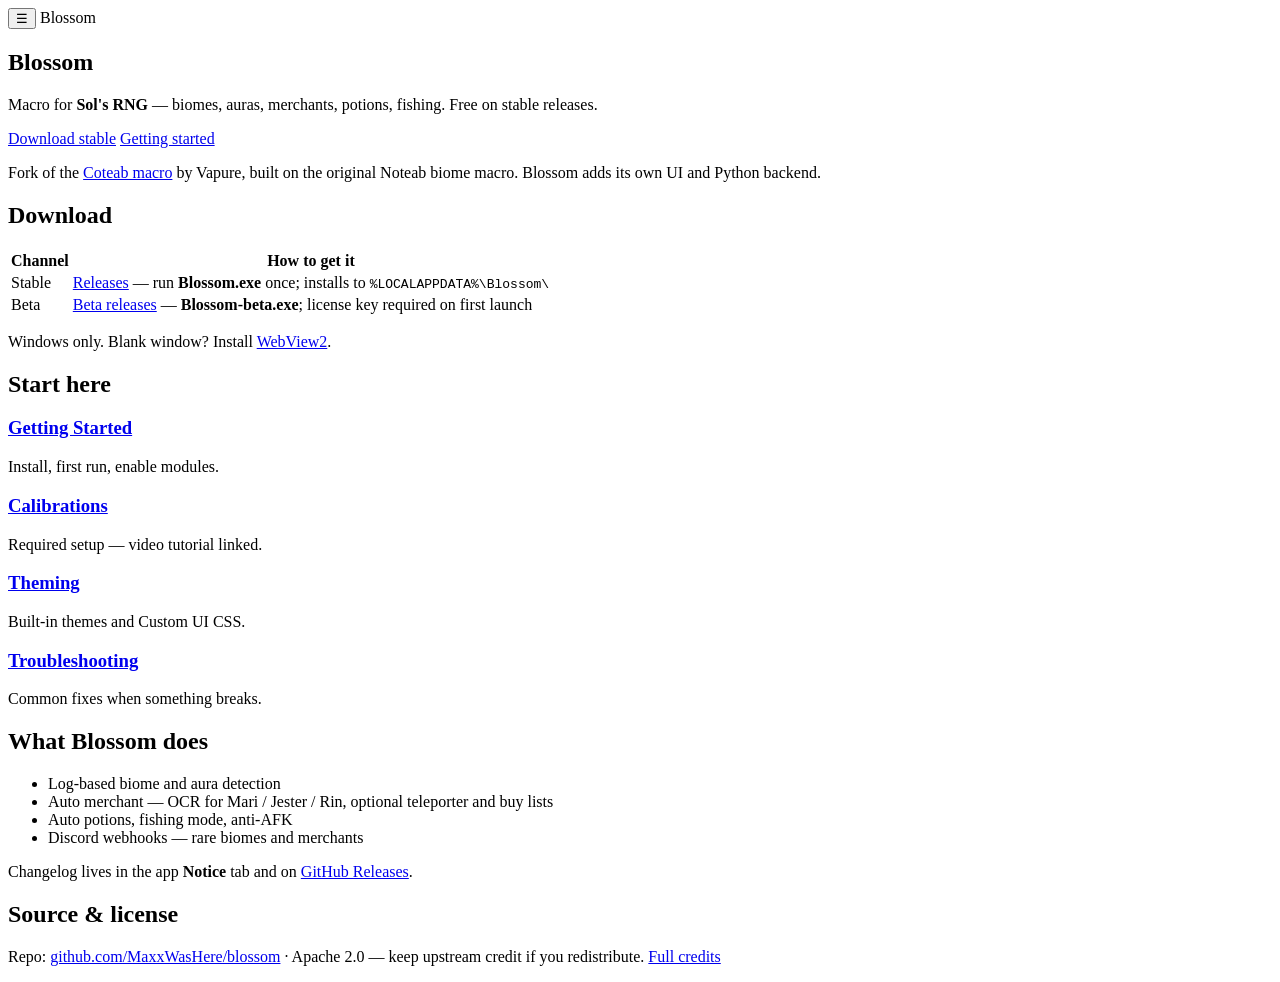
==== index.html @ b6ab6798 "Publish Blossom docs site for GitHub Pages." ====
<!DOCTYPE html>
<html lang="en">
<head>
  <meta charset="utf-8">
  <meta name="viewport" content="width=device-width, initial-scale=1">
  <title>Home — Blossom Docs</title>
  <meta name="description" content="Documentation for Blossom — Sol's RNG macro for biomes, merchants, potions, and fishing.">
  <link rel="preconnect" href="https://fonts.googleapis.com">
  <link rel="preconnect" href="https://fonts.gstatic.com" crossorigin>
  <link href="https://fonts.googleapis.com/css2?family=Inter:ital,opsz,wght@0,14..32,100..900;1,14..32,100..900&family=Sarpanch:wght@400;500;600;700;800;900&display=swap" rel="stylesheet">
  <link rel="stylesheet" href="/blossom.github.io/assets/css/site.css">
</head>
<body data-page="home">
  <div class="doc-overlay" id="doc-overlay"></div>
  <div class="doc-app">
    <aside class="doc-sidebar" id="doc-sidebar" aria-label="Documentation navigation"></aside>
    <div class="doc-main">
      <header class="doc-topbar">
        <button type="button" class="doc-menu-btn" id="doc-menu-btn" aria-label="Open menu">☰</button>
        <span class="doc-topbar-title">Blossom</span>
      </header>
      <article class="doc-content">
        <h1>Blossom</h1>
        <p class="doc-lead">Macro for <strong>Sol's RNG</strong> — biomes, auras, merchants, potions, fishing. Free on stable releases.</p>

        <div class="doc-btn-row">
          <a class="doc-btn" href="https://github.com/MaxxWasHere/blossom/releases">Download stable</a>
          <a class="doc-btn doc-btn-ghost" href="getting-started.html">Getting started</a>
        </div>

        <p>Fork of the <a href="https://github.com/xVapure/Noteab-Macro">Coteab macro</a> by Vapure, built on the original Noteab biome macro. Blossom adds its own UI and Python backend.</p>

        <h2>Download</h2>
        <div class="doc-table-wrap">
          <table class="doc-table">
            <thead><tr><th>Channel</th><th>How to get it</th></tr></thead>
            <tbody>
              <tr>
                <td><span class="doc-pill">Stable</span></td>
                <td><a href="https://github.com/MaxxWasHere/blossom/releases">Releases</a> — run <strong>Blossom.exe</strong> once; installs to <code>%LOCALAPPDATA%\Blossom\</code></td>
              </tr>
              <tr>
                <td><span class="doc-pill">Beta</span></td>
                <td><a href="https://github.com/MaxxWasHere/blossombeta/releases">Beta releases</a> — <strong>Blossom-beta.exe</strong>; license key required on first launch</td>
              </tr>
            </tbody>
          </table>
        </div>
        <p>Windows only. Blank window? Install <a href="https://developer.microsoft.com/microsoft-edge/webview2/">WebView2</a>.</p>

        <h2>Start here</h2>
        <div class="doc-card-grid">
          <div class="doc-card cornered"><span class="corner-bl" aria-hidden="true"></span><span class="corner-br" aria-hidden="true"></span>
            <h3><a href="getting-started.html">Getting Started</a></h3>
            <p>Install, first run, enable modules.</p>
          </div>
          <div class="doc-card cornered"><span class="corner-bl" aria-hidden="true"></span><span class="corner-br" aria-hidden="true"></span>
            <h3><a href="calibrations.html">Calibrations</a></h3>
            <p>Required setup — video tutorial linked.</p>
          </div>
          <div class="doc-card cornered"><span class="corner-bl" aria-hidden="true"></span><span class="corner-br" aria-hidden="true"></span>
            <h3><a href="theming.html">Theming</a></h3>
            <p>Built-in themes and Custom UI CSS.</p>
          </div>
          <div class="doc-card cornered"><span class="corner-bl" aria-hidden="true"></span><span class="corner-br" aria-hidden="true"></span>
            <h3><a href="troubleshooting.html">Troubleshooting</a></h3>
            <p>Common fixes when something breaks.</p>
          </div>
        </div>

        <h2>What Blossom does</h2>
        <ul>
          <li>Log-based biome and aura detection</li>
          <li>Auto merchant — OCR for Mari / Jester / Rin, optional teleporter and buy lists</li>
          <li>Auto potions, fishing mode, anti-AFK</li>
          <li>Discord webhooks — rare biomes and merchants</li>
        </ul>
        <p>Changelog lives in the app <strong>Notice</strong> tab and on <a href="https://github.com/MaxxWasHere/blossom/releases">GitHub Releases</a>.</p>

        <h2>Source &amp; license</h2>
        <p>Repo: <a href="https://github.com/MaxxWasHere/blossom">github.com/MaxxWasHere/blossom</a> · Apache 2.0 — keep upstream credit if you redistribute. <a href="credits.html">Full credits</a></p>
      </article>
    </div>
  </div>
  <script src="/blossom.github.io/assets/js/site.js"></script>
</body>
</html>
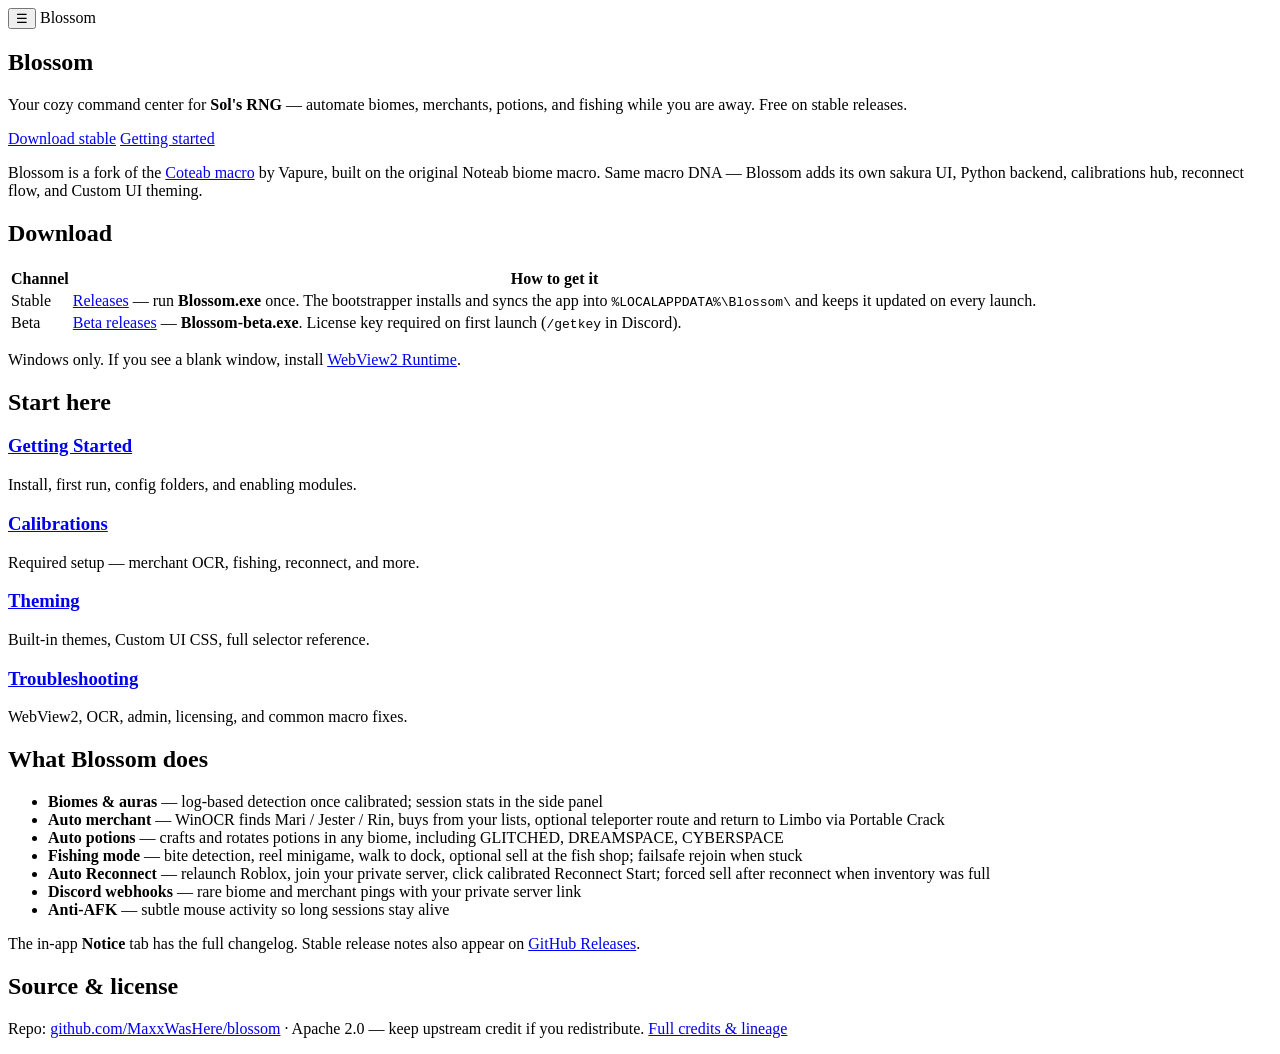
==== commit 7ac69dd5: "Expand docs: full theming guide, warmer site UX, richer guides. Add complete Custom UI token and sel" ====
--- a/index.html
+++ b/index.html
@@ -21,14 +21,16 @@
       </header>
       <article class="doc-content">
         <h1>Blossom</h1>
-        <p class="doc-lead">Macro for <strong>Sol's RNG</strong> — biomes, auras, merchants, potions, fishing. Free on stable releases.</p>
+        <p class="doc-lead">Your cozy command center for <strong>Sol's RNG</strong> — automate biomes, merchants, potions, and fishing while you are away. Free on stable releases.</p>
 
         <div class="doc-btn-row">
           <a class="doc-btn" href="https://github.com/MaxxWasHere/blossom/releases">Download stable</a>
           <a class="doc-btn doc-btn-ghost" href="getting-started.html">Getting started</a>
         </div>
 
-        <p>Fork of the <a href="https://github.com/xVapure/Noteab-Macro">Coteab macro</a> by Vapure, built on the original Noteab biome macro. Blossom adds its own UI and Python backend.</p>
+        <div class="doc-callout">
+          <p>Blossom is a fork of the <a href="https://github.com/xVapure/Noteab-Macro">Coteab macro</a> by Vapure, built on the original Noteab biome macro. Same macro DNA — Blossom adds its own sakura UI, Python backend, calibrations hub, reconnect flow, and Custom UI theming.</p>
+        </div>
 
         <h2>Download</h2>
         <div class="doc-table-wrap">
@@ -37,48 +39,54 @@
             <tbody>
               <tr>
                 <td><span class="doc-pill">Stable</span></td>
-                <td><a href="https://github.com/MaxxWasHere/blossom/releases">Releases</a> — run <strong>Blossom.exe</strong> once; installs to <code>%LOCALAPPDATA%\Blossom\</code></td>
+                <td><a href="https://github.com/MaxxWasHere/blossom/releases">Releases</a> — run <strong>Blossom.exe</strong> once. The bootstrapper installs and syncs the app into <code>%LOCALAPPDATA%\Blossom\</code> and keeps it updated on every launch.</td>
               </tr>
               <tr>
                 <td><span class="doc-pill">Beta</span></td>
-                <td><a href="https://github.com/MaxxWasHere/blossombeta/releases">Beta releases</a> — <strong>Blossom-beta.exe</strong>; license key required on first launch</td>
+                <td><a href="https://github.com/MaxxWasHere/blossombeta/releases">Beta releases</a> — <strong>Blossom-beta.exe</strong>. License key required on first launch (<code>/getkey</code> in Discord).</td>
               </tr>
             </tbody>
           </table>
         </div>
-        <p>Windows only. Blank window? Install <a href="https://developer.microsoft.com/microsoft-edge/webview2/">WebView2</a>.</p>
+        <p>Windows only. If you see a blank window, install <a href="https://developer.microsoft.com/microsoft-edge/webview2/">WebView2 Runtime</a>.</p>
 
         <h2>Start here</h2>
         <div class="doc-card-grid">
           <div class="doc-card cornered"><span class="corner-bl" aria-hidden="true"></span><span class="corner-br" aria-hidden="true"></span>
             <h3><a href="getting-started.html">Getting Started</a></h3>
-            <p>Install, first run, enable modules.</p>
+            <p>Install, first run, config folders, and enabling modules.</p>
           </div>
           <div class="doc-card cornered"><span class="corner-bl" aria-hidden="true"></span><span class="corner-br" aria-hidden="true"></span>
             <h3><a href="calibrations.html">Calibrations</a></h3>
-            <p>Required setup — video tutorial linked.</p>
+            <p>Required setup — merchant OCR, fishing, reconnect, and more.</p>
           </div>
           <div class="doc-card cornered"><span class="corner-bl" aria-hidden="true"></span><span class="corner-br" aria-hidden="true"></span>
             <h3><a href="theming.html">Theming</a></h3>
-            <p>Built-in themes and Custom UI CSS.</p>
+            <p>Built-in themes, Custom UI CSS, full selector reference.</p>
           </div>
           <div class="doc-card cornered"><span class="corner-bl" aria-hidden="true"></span><span class="corner-br" aria-hidden="true"></span>
             <h3><a href="troubleshooting.html">Troubleshooting</a></h3>
-            <p>Common fixes when something breaks.</p>
+            <p>WebView2, OCR, admin, licensing, and common macro fixes.</p>
           </div>
         </div>
 
         <h2>What Blossom does</h2>
         <ul>
-          <li>Log-based biome and aura detection</li>
-          <li>Auto merchant — OCR for Mari / Jester / Rin, optional teleporter and buy lists</li>
-          <li>Auto potions, fishing mode, anti-AFK</li>
-          <li>Discord webhooks — rare biomes and merchants</li>
+          <li><strong>Biomes &amp; auras</strong> — log-based detection once calibrated; session stats in the side panel</li>
+          <li><strong>Auto merchant</strong> — WinOCR finds Mari / Jester / Rin, buys from your lists, optional teleporter route and return to Limbo via Portable Crack</li>
+          <li><strong>Auto potions</strong> — crafts and rotates potions in any biome, including GLITCHED, DREAMSPACE, CYBERSPACE</li>
+          <li><strong>Fishing mode</strong> — bite detection, reel minigame, walk to dock, optional sell at the fish shop; failsafe rejoin when stuck</li>
+          <li><strong>Auto Reconnect</strong> — relaunch Roblox, join your private server, click calibrated Reconnect Start; forced sell after reconnect when inventory was full</li>
+          <li><strong>Discord webhooks</strong> — rare biome and merchant pings with your private server link</li>
+          <li><strong>Anti-AFK</strong> — subtle mouse activity so long sessions stay alive</li>
         </ul>
-        <p>Changelog lives in the app <strong>Notice</strong> tab and on <a href="https://github.com/MaxxWasHere/blossom/releases">GitHub Releases</a>.</p>
+
+        <div class="doc-tip">
+          <p>The in-app <strong>Notice</strong> tab has the full changelog. Stable release notes also appear on <a href="https://github.com/MaxxWasHere/blossom/releases">GitHub Releases</a>.</p>
+        </div>
 
         <h2>Source &amp; license</h2>
-        <p>Repo: <a href="https://github.com/MaxxWasHere/blossom">github.com/MaxxWasHere/blossom</a> · Apache 2.0 — keep upstream credit if you redistribute. <a href="credits.html">Full credits</a></p>
+        <p>Repo: <a href="https://github.com/MaxxWasHere/blossom">github.com/MaxxWasHere/blossom</a> · Apache 2.0 — keep upstream credit if you redistribute. <a href="credits.html">Full credits &amp; lineage</a></p>
       </article>
     </div>
   </div>
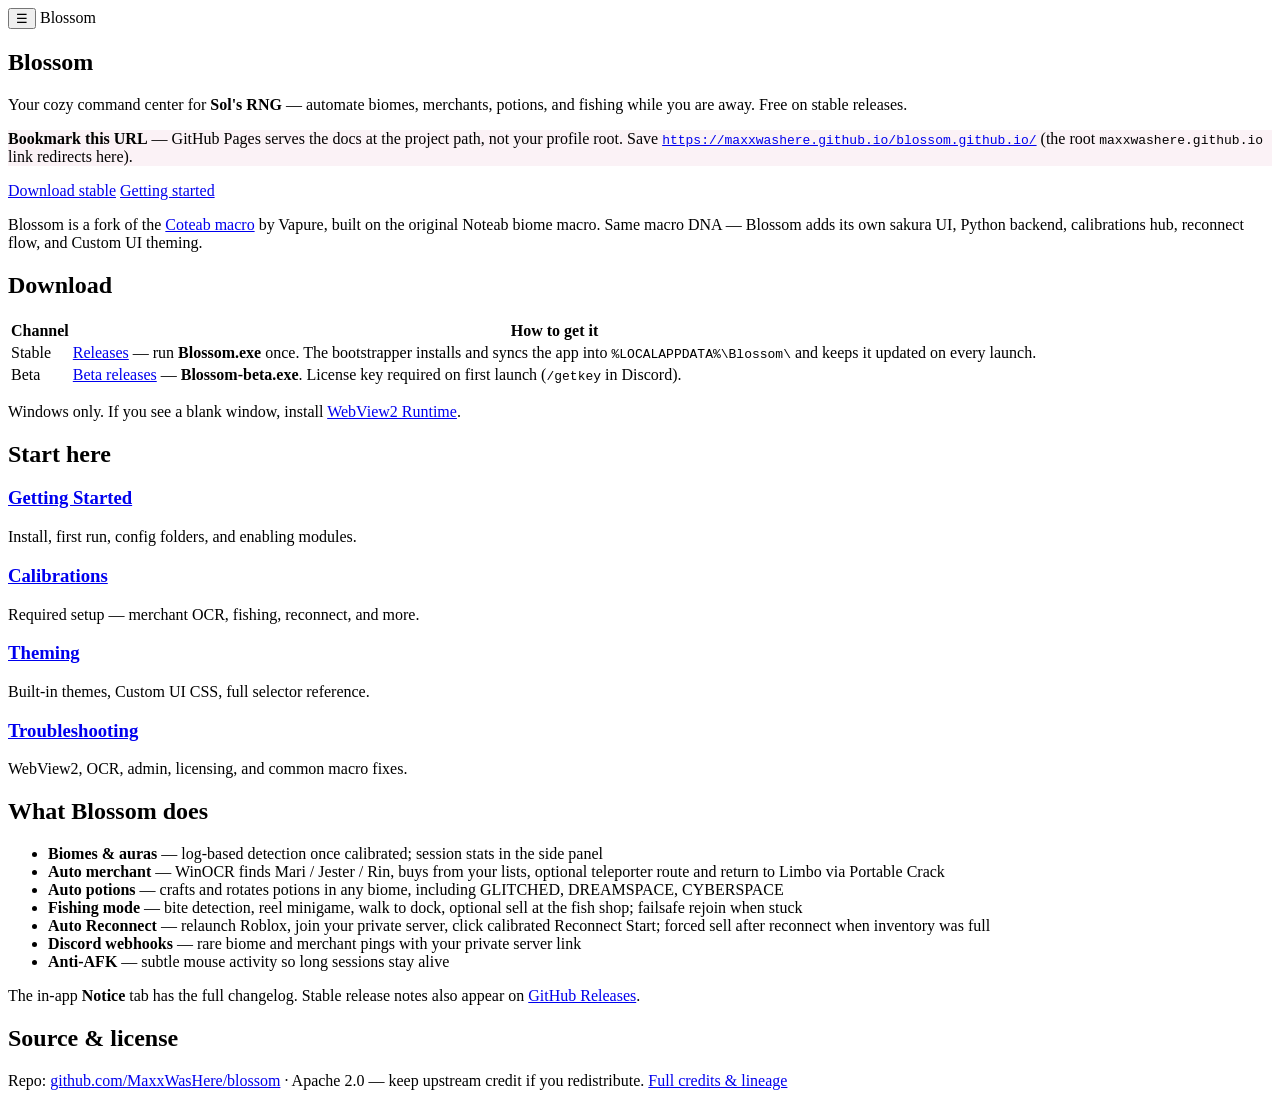
==== commit 4db9fbf9: "Docs home: prominent bookmark URL for GitHub Pages path" ====
--- a/index.html
+++ b/index.html
@@ -23,7 +23,11 @@
         <h1>Blossom</h1>
         <p class="doc-lead">Your cozy command center for <strong>Sol's RNG</strong> — automate biomes, merchants, potions, and fishing while you are away. Free on stable releases.</p>
 
-        <div class="doc-btn-row">
+        
+        <div class="doc-callout" style="border-color: #c45c8a; background: rgba(196, 92, 138, 0.08);">
+          <p><strong>Bookmark this URL</strong> &mdash; GitHub Pages serves the docs at the project path, not your profile root. Save <a href="https://maxxwashere.github.io/blossom.github.io/"><code>https://maxxwashere.github.io/blossom.github.io/</code></a> (the root <code>maxxwashere.github.io</code> link redirects here).</p>
+        </div>
+<div class="doc-btn-row">
           <a class="doc-btn" href="https://github.com/MaxxWasHere/blossom/releases">Download stable</a>
           <a class="doc-btn doc-btn-ghost" href="getting-started.html">Getting started</a>
         </div>
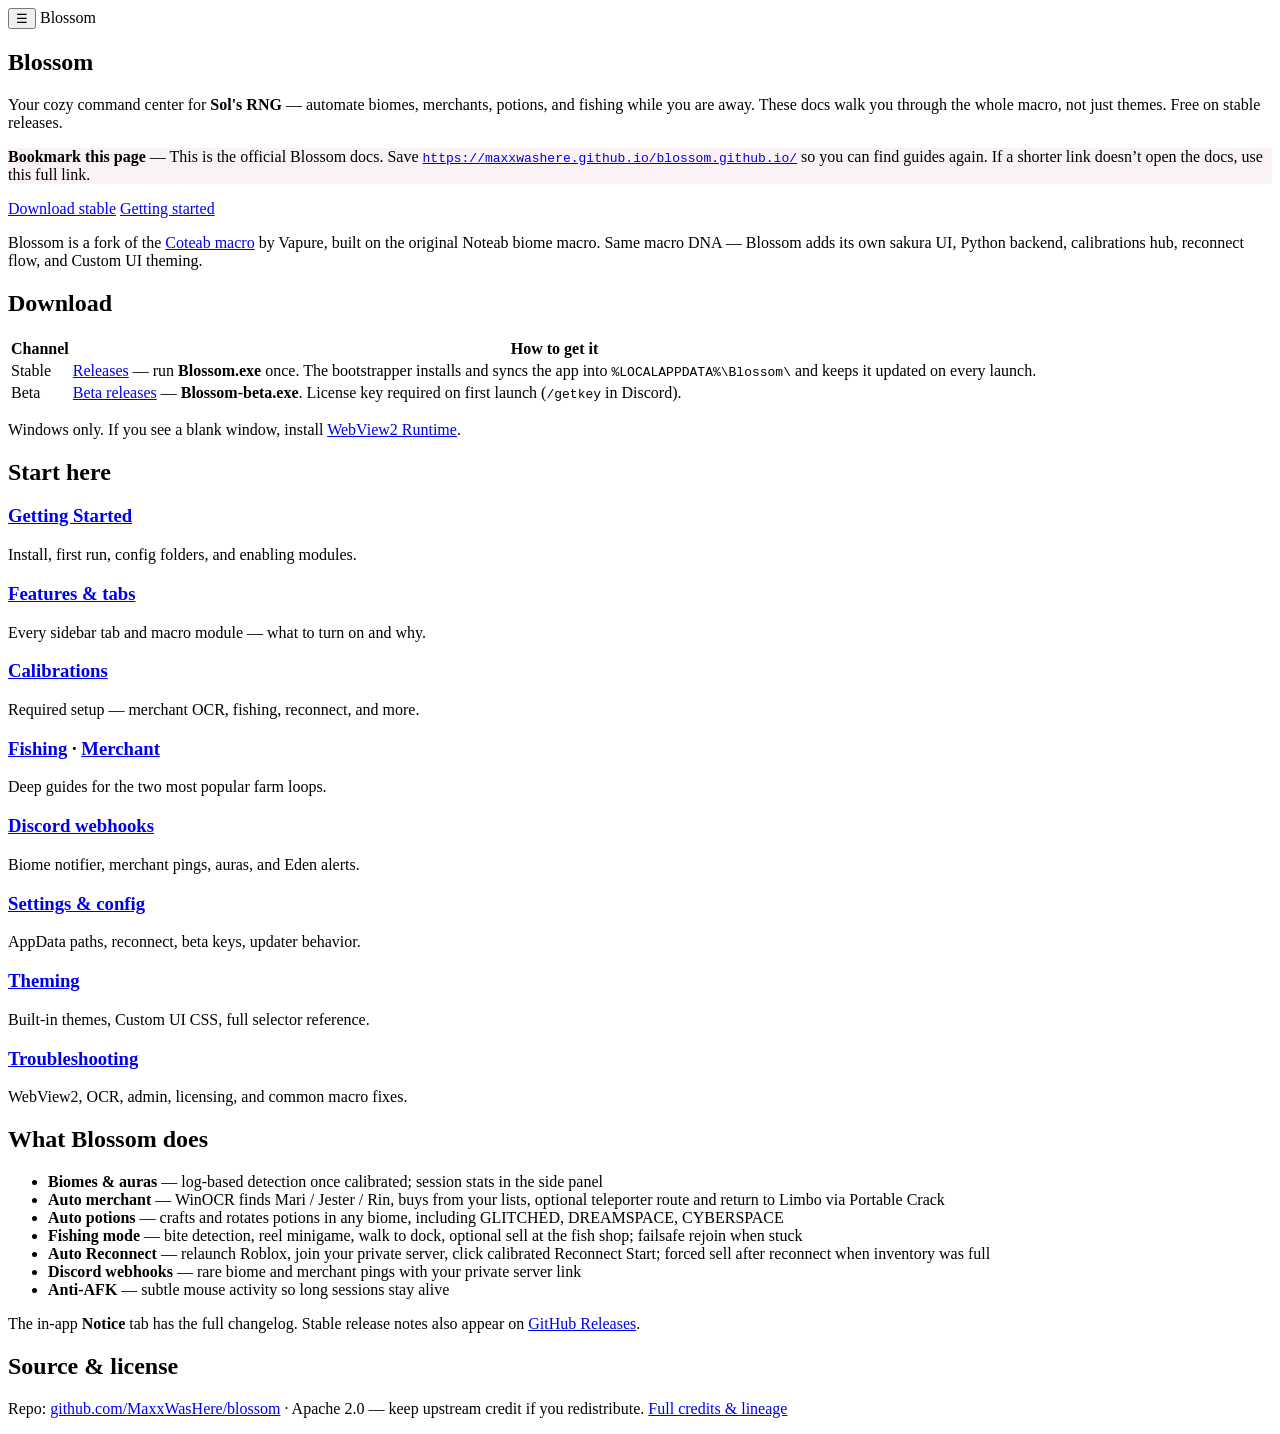
==== commit bfdaee76: "Rewrite bookmark callout in plain language for end users. Drop GitHub Pages jargon; explain this is " ====
--- a/index.html
+++ b/index.html
@@ -21,11 +21,11 @@
       </header>
       <article class="doc-content">
         <h1>Blossom</h1>
-        <p class="doc-lead">Your cozy command center for <strong>Sol's RNG</strong> — automate biomes, merchants, potions, and fishing while you are away. Free on stable releases.</p>
+        <p class="doc-lead">Your cozy command center for <strong>Sol's RNG</strong> — automate biomes, merchants, potions, and fishing while you are away. These docs walk you through the whole macro, not just themes. Free on stable releases.</p>
 
         
         <div class="doc-callout" style="border-color: #c45c8a; background: rgba(196, 92, 138, 0.08);">
-          <p><strong>Bookmark this URL</strong> &mdash; GitHub Pages serves the docs at the project path, not your profile root. Save <a href="https://maxxwashere.github.io/blossom.github.io/"><code>https://maxxwashere.github.io/blossom.github.io/</code></a> (the root <code>maxxwashere.github.io</code> link redirects here).</p>
+          <p><strong>Bookmark this page</strong> &mdash; This is the official Blossom docs. Save <a href="https://maxxwashere.github.io/blossom.github.io/"><code>https://maxxwashere.github.io/blossom.github.io/</code></a> so you can find guides again. If a shorter link doesn&rsquo;t open the docs, use this full link.</p>
         </div>
 <div class="doc-btn-row">
           <a class="doc-btn" href="https://github.com/MaxxWasHere/blossom/releases">Download stable</a>
@@ -61,8 +61,24 @@
             <p>Install, first run, config folders, and enabling modules.</p>
           </div>
           <div class="doc-card cornered"><span class="corner-bl" aria-hidden="true"></span><span class="corner-br" aria-hidden="true"></span>
+            <h3><a href="features.html">Features &amp; tabs</a></h3>
+            <p>Every sidebar tab and macro module — what to turn on and why.</p>
+          </div>
+          <div class="doc-card cornered"><span class="corner-bl" aria-hidden="true"></span><span class="corner-br" aria-hidden="true"></span>
             <h3><a href="calibrations.html">Calibrations</a></h3>
             <p>Required setup — merchant OCR, fishing, reconnect, and more.</p>
+          </div>
+          <div class="doc-card cornered"><span class="corner-bl" aria-hidden="true"></span><span class="corner-br" aria-hidden="true"></span>
+            <h3><a href="fishing.html">Fishing</a> · <a href="merchant.html">Merchant</a></h3>
+            <p>Deep guides for the two most popular farm loops.</p>
+          </div>
+          <div class="doc-card cornered"><span class="corner-bl" aria-hidden="true"></span><span class="corner-br" aria-hidden="true"></span>
+            <h3><a href="webhooks.html">Discord webhooks</a></h3>
+            <p>Biome notifier, merchant pings, auras, and Eden alerts.</p>
+          </div>
+          <div class="doc-card cornered"><span class="corner-bl" aria-hidden="true"></span><span class="corner-br" aria-hidden="true"></span>
+            <h3><a href="settings.html">Settings &amp; config</a></h3>
+            <p>AppData paths, reconnect, beta keys, updater behavior.</p>
           </div>
           <div class="doc-card cornered"><span class="corner-bl" aria-hidden="true"></span><span class="corner-br" aria-hidden="true"></span>
             <h3><a href="theming.html">Theming</a></h3>
